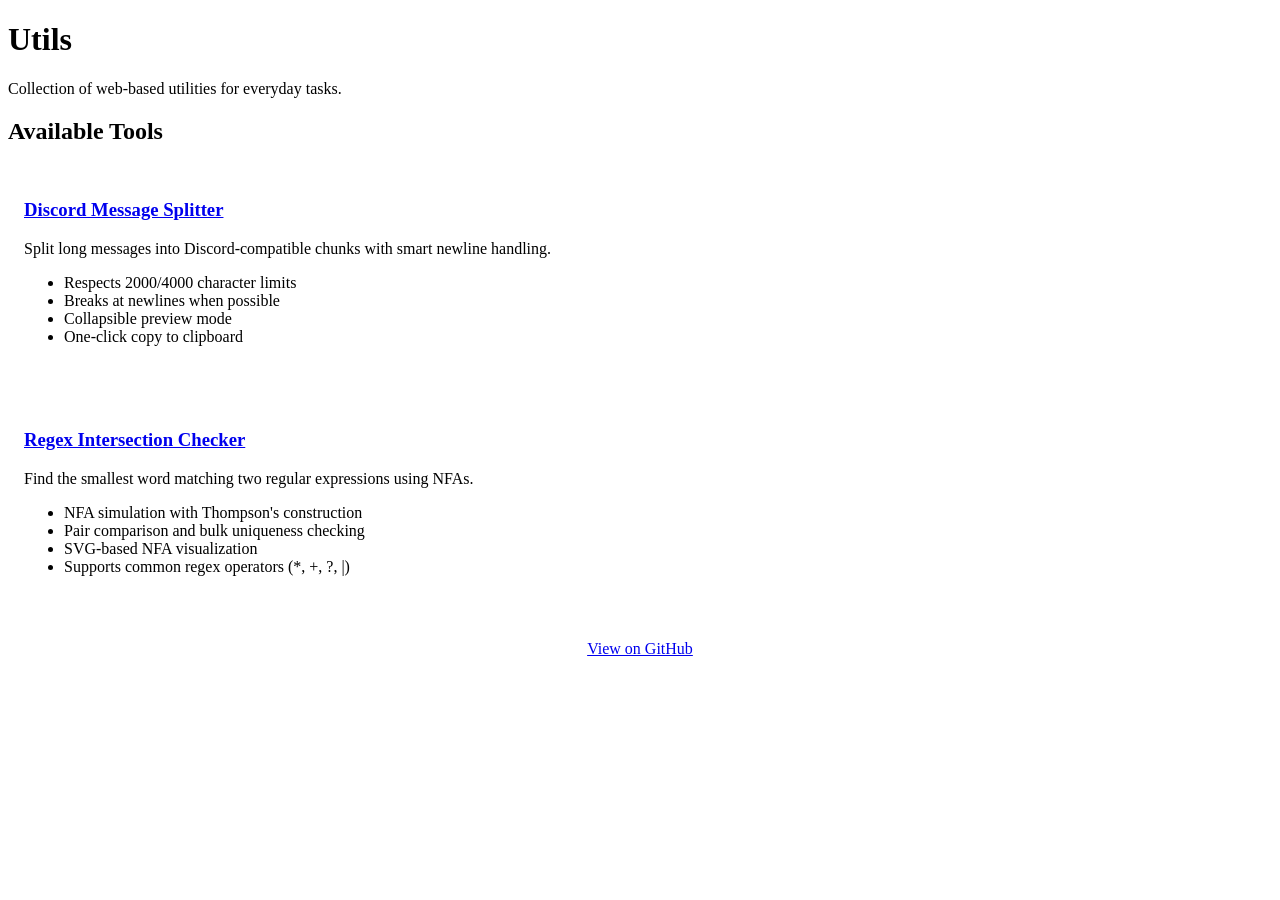
==== index.html @ 4a48c99e "Add regex intersection thingy" ====
<!DOCTYPE html>
<html lang="en">
<head>
    <meta charset="UTF-8">
    <meta name="viewport" content="width=device-width, initial-scale=1.0">
    <title>Utils</title>
    <link rel="stylesheet" href="https://cdn.simplecss.org/simple.min.css">
</head>
<body>
    <main>
        <h1>Utils</h1>
        <p>Collection of web-based utilities for everyday tasks.</p>
        
        <h2>Available Tools</h2>
        
        <div style="border: 1px solid var(--border); border-radius: 4px; padding: 1rem; margin: 1rem 0;">
            <h3><a href="discord_message_splitter.html">Discord Message Splitter</a></h3>
            <p>Split long messages into Discord-compatible chunks with smart newline handling.</p>
            <ul>
                <li>Respects 2000/4000 character limits</li>
                <li>Breaks at newlines when possible</li>
                <li>Collapsible preview mode</li>
                <li>One-click copy to clipboard</li>
            </ul>
        </div>

        <div style="border: 1px solid var(--border); border-radius: 4px; padding: 1rem; margin: 1rem 0;">
            <h3><a href="regex_intersection_checker.html">Regex Intersection Checker</a></h3>
            <p>Find the smallest word matching two regular expressions using NFAs.</p>
            <ul>
                <li>NFA simulation with Thompson's construction</li>
                <li>Pair comparison and bulk uniqueness checking</li>
                <li>SVG-based NFA visualization</li>
                <li>Supports common regex operators (*, +, ?, |)</li>
            </ul>
        </div>
        
        <footer style="margin-top: 2rem; text-align: center; color: var(--text-light);">
            <p><a href="https://github.com/CuddlyBunion341/utils">View on GitHub</a></p>
        </footer>
    </main>
</body>
</html>
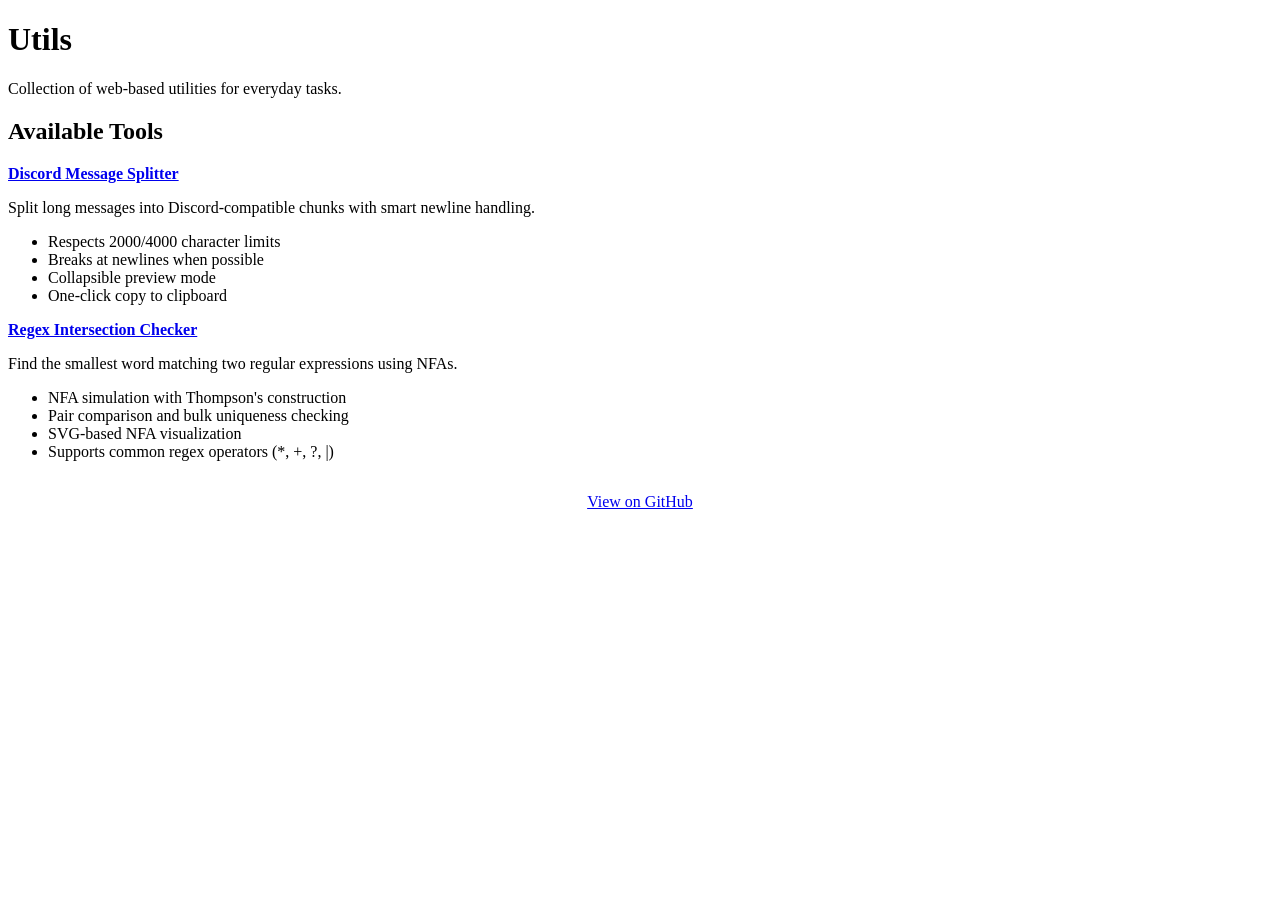
==== commit c7ee0105: "Update article style" ====
--- a/index.html
+++ b/index.html
@@ -13,8 +13,8 @@
         
         <h2>Available Tools</h2>
         
-        <div style="border: 1px solid var(--border); border-radius: 4px; padding: 1rem; margin: 1rem 0;">
-            <h3><a href="discord_message_splitter.html">Discord Message Splitter</a></h3>
+        <article>
+            <strong><a href="discord_message_splitter.html">Discord Message Splitter</a></strong>
             <p>Split long messages into Discord-compatible chunks with smart newline handling.</p>
             <ul>
                 <li>Respects 2000/4000 character limits</li>
@@ -22,10 +22,10 @@
                 <li>Collapsible preview mode</li>
                 <li>One-click copy to clipboard</li>
             </ul>
-        </div>
+        </article>
 
-        <div style="border: 1px solid var(--border); border-radius: 4px; padding: 1rem; margin: 1rem 0;">
-            <h3><a href="regex_intersection_checker.html">Regex Intersection Checker</a></h3>
+        <article>
+            <strong><a href="regex_intersection_checker.html">Regex Intersection Checker</a></strong>
             <p>Find the smallest word matching two regular expressions using NFAs.</p>
             <ul>
                 <li>NFA simulation with Thompson's construction</li>
@@ -33,7 +33,7 @@
                 <li>SVG-based NFA visualization</li>
                 <li>Supports common regex operators (*, +, ?, |)</li>
             </ul>
-        </div>
+        </article>
         
         <footer style="margin-top: 2rem; text-align: center; color: var(--text-light);">
             <p><a href="https://github.com/CuddlyBunion341/utils">View on GitHub</a></p>
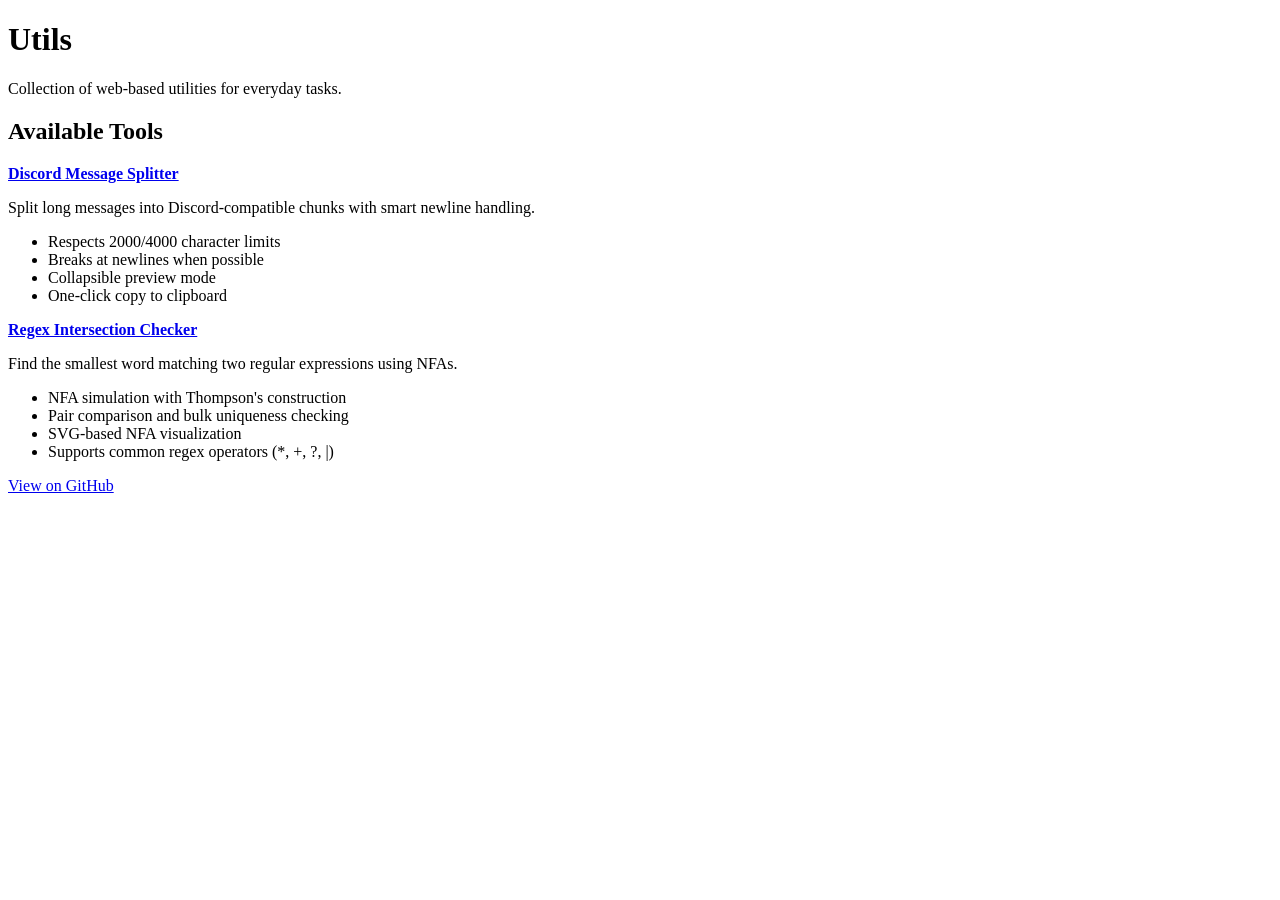
==== commit 2493a346: "Improve theme" ====
--- a/index.html
+++ b/index.html
@@ -35,9 +35,10 @@
             </ul>
         </article>
         
-        <footer style="margin-top: 2rem; text-align: center; color: var(--text-light);">
-            <p><a href="https://github.com/CuddlyBunion341/utils">View on GitHub</a></p>
-        </footer>
     </main>
+
+    <footer>
+        <p><a href="https://github.com/CuddlyBunion341/utils">View on GitHub</a></p>
+    </footer>
 </body>
-</html> 
+</html>
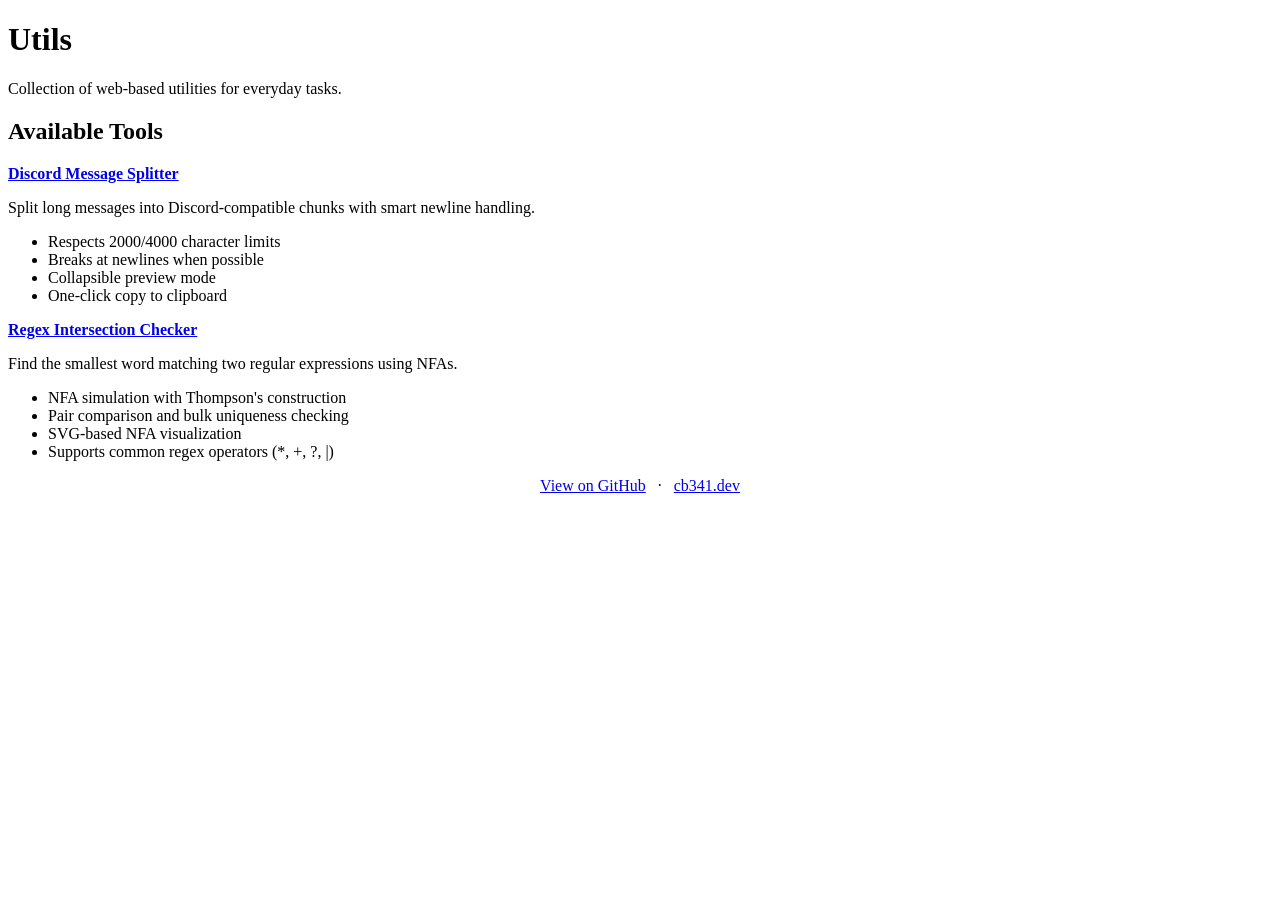
==== commit 5635ad97: "Update footer" ====
--- a/index.html
+++ b/index.html
@@ -34,11 +34,14 @@
                 <li>Supports common regex operators (*, +, ?, |)</li>
             </ul>
         </article>
-        
     </main>
 
-    <footer>
-        <p><a href="https://github.com/CuddlyBunion341/utils">View on GitHub</a></p>
-    </footer>
+    <center>
+      <p>
+        <a href="https://github.com/CuddlyBunion341/utils">View on GitHub</a>
+        <span style="margin: 0 0.5rem;">&middot;</span>
+        <a href="https://cb341.dev">cb341.dev</a>
+      </p>
+    </center>
 </body>
 </html>
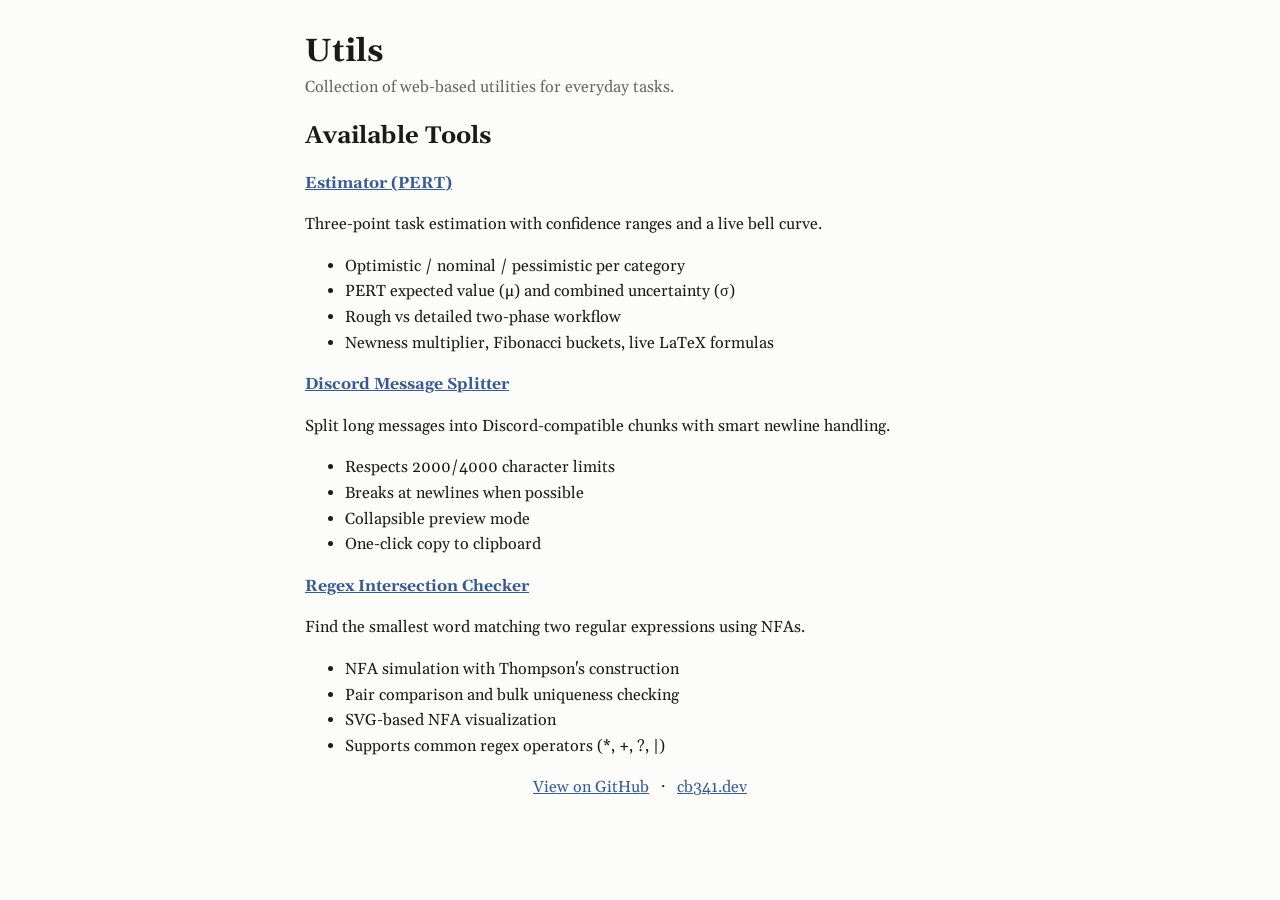
==== commit 5e42146c: "Add PERT estimator tool Three-point task estimation grounded in Robert C. Martin's point (The Clean " ====
--- a/index.html
+++ b/index.html
@@ -4,15 +4,30 @@
     <meta charset="UTF-8">
     <meta name="viewport" content="width=device-width, initial-scale=1.0">
     <title>Utils</title>
-    <link rel="stylesheet" href="https://cdn.simplecss.org/simple.min.css">
+    <link rel="preconnect" href="https://fonts.googleapis.com">
+    <link rel="preconnect" href="https://fonts.gstatic.com" crossorigin>
+    <link href="https://fonts.googleapis.com/css2?family=Gelasio:ital,wght@0,400;0,600;1,400&display=swap" rel="stylesheet">
+    <link rel="stylesheet" href="style.css">
 </head>
 <body>
-    <main>
+    <header>
         <h1>Utils</h1>
         <p>Collection of web-based utilities for everyday tasks.</p>
-        
+    </header>
+    <main>
         <h2>Available Tools</h2>
-        
+
+        <article>
+            <strong><a href="estimator.html">Estimator (PERT)</a></strong>
+            <p>Three-point task estimation with confidence ranges and a live bell curve.</p>
+            <ul>
+                <li>Optimistic / nominal / pessimistic per category</li>
+                <li>PERT expected value (&mu;) and combined uncertainty (&sigma;)</li>
+                <li>Rough vs detailed two-phase workflow</li>
+                <li>Newness multiplier, Fibonacci buckets, live LaTeX formulas</li>
+            </ul>
+        </article>
+
         <article>
             <strong><a href="discord_message_splitter.html">Discord Message Splitter</a></strong>
             <p>Split long messages into Discord-compatible chunks with smart newline handling.</p>
--- a/style.css
+++ b/style.css
@@ -0,0 +1,60 @@
+/* ===== utils house style (self-contained, no framework) ===== */
+:root{
+  --fg:#1a1a1a; --muted:#666; --line:#ccc; --bg:#fcfcfa; --accent:#3a5a8c;
+  --code-bg:#f0f0ec;
+  /* aliases used by tool JS (e.g. discord splitter) */
+  --border:var(--line); --accent-bg:#f3f3ef;
+}
+html{ overflow-y: scroll; }            /* stable scrollbar so width never shifts */
+body{
+  font-family: "Iowan Old Style", "Gelasio", Georgia, serif;
+  max-width: 67ch; margin: 2rem auto; padding: 0 1rem;
+  line-height: 1.6; color: var(--fg); background: var(--bg);
+  overflow-wrap: break-word;
+}
+h1,h2,h3{ line-height: 1.25; }
+header h1{ margin-bottom: 0.2rem; }
+header p{ color: var(--muted); margin-top: 0; }
+a{ color: var(--accent); }
+hr{ border: none; border-top: 1px solid var(--line); margin: 1.5rem 0; }
+
+/* forms */
+input, select, textarea, button{
+  font-family: inherit; font-size: 1rem; color: var(--fg);
+  border: 1px solid var(--line); border-radius: 4px; padding: 0.25rem 0.4rem;
+  background: #fff;
+}
+textarea{ width: 100%; }
+button{ cursor: pointer; background: #f3f3ef; }
+button:hover{ background: #e8e8e2; }
+label{ cursor: pointer; }
+/* a label that wraps its own input becomes a stacked field */
+form > label{ display: block; margin: 0.5rem 0; }
+form > label > input,
+form > label > select,
+form > label > textarea{ display: block; margin-top: 0.2rem; width: 100%; max-width: 30rem; }
+form > button{ margin: 0.25rem 0.5rem 0.25rem 0; }
+
+/* tables */
+table{ border-collapse: collapse; max-width: 100%; }
+th, td{ border: 1px solid var(--line); padding: 0.3rem 0.5rem; text-align: left; }
+th{ background: #f3f3ef; font-weight: 600; }
+
+/* code */
+code, pre, textarea{ font-family: ui-monospace, "SF Mono", Menlo, monospace; }
+code{ background: var(--code-bg); padding: 0.1em 0.3em; border-radius: 3px; }
+pre{ background: var(--code-bg); padding: 0.75rem; border-radius: 4px; overflow-x: auto; }
+
+/* abbr + quote */
+abbr[title]{ text-decoration: underline dashed; cursor: help; }
+blockquote{
+  margin: 1.5rem 0; padding: 0.25rem 0 0.25rem 1rem;
+  border-left: 3px solid var(--line); font-style: italic; color: #333;
+}
+blockquote p{ margin: 0; }
+blockquote footer{ font-style: normal; font-size: 0.9em; color: var(--muted); margin-top: 0.3rem; }
+
+/* keep wide content inside the column */
+.katex-display{ overflow-x: auto; overflow-y: hidden; max-width: 100%; }
+details, #live, #curve{ max-width: 100%; }
+#tasks{ overflow-x: auto; }
